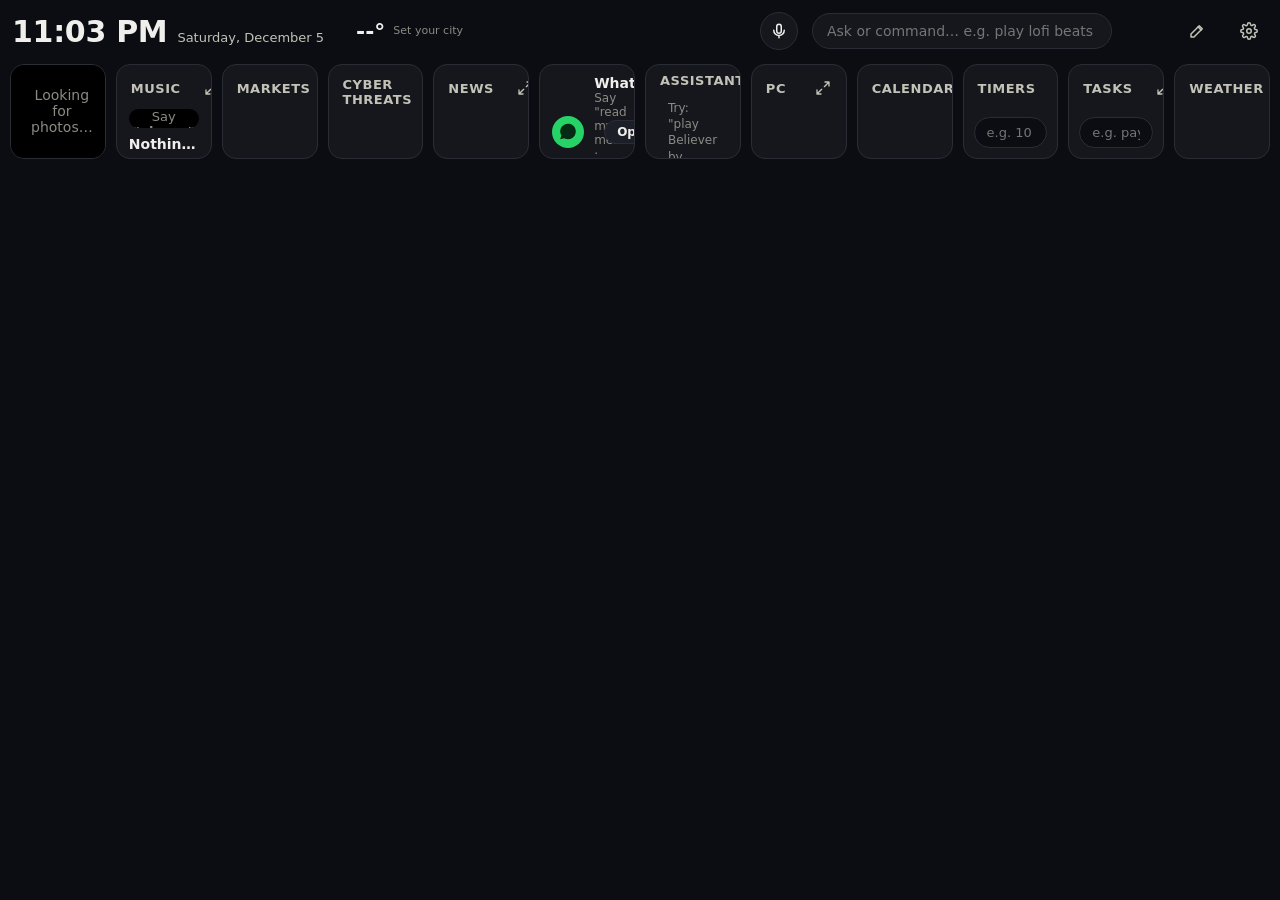
==== Dashboard/ui/index.html @ ad0b0dbe "Add Sekar's Dashboard Voice-controlled AI dashboard for a second monitor: photos, music and YouTube," ====
<!doctype html>
<html lang="en">
<head>
<meta charset="utf-8">
<meta name="viewport" content="width=device-width, initial-scale=1">
<title>Sekar's Dashboard</title>
<link rel="stylesheet" href="app.css">
</head>
<body>
<header class="top">
  <div class="clock"><b id="time">--:--</b><span id="date"></span></div>
  <button class="wx" id="wxBtn" title="Weather" aria-label="Weather"><span class="wx-ic" id="wxIc"></span><b id="wxTemp">--°</b><span class="wx-meta"><small id="wxPlace">Set your city</small><small id="wxRange"></small></span></button>
  <div class="zones" id="zones"></div>
  <div class="voice" id="voiceBar">
    <button class="mic" id="micBtn" title="Talk now (Ctrl+Alt+Space)" aria-label="Talk now" aria-describedby="voiceState"></button>
    <div class="voice-text">
      <small id="voiceState">Voice off</small>
      <span id="voiceLine">Type or say a command</span>
    </div>
  </div>
  <form class="ask" id="askForm" autocomplete="off">
    <input id="askInput" placeholder="Ask or command… e.g. play lofi beats" aria-label="Command">
  </form>
  <button class="icon-btn" id="muteBtn" title="Mute spoken replies" aria-label="Mute spoken replies" aria-pressed="false"></button>
  <button class="icon-btn" id="layoutBtn" title="Edit layout - move, resize, add or remove widgets" aria-label="Edit layout"></button>
  <button class="icon-btn" id="settingsBtn" title="Settings" aria-label="Settings"></button>
</header>

<main class="grid" id="grid">
  <section class="tile photos" data-tile="photos">
    <div class="photo-stage" id="photoStage">
      <div class="photo-bg" id="photoBg"></div>
      <img class="photo a" id="photoA" alt="">
      <img class="photo b" id="photoB" alt="">
      <div class="photo-empty" id="photoEmpty">Looking for photos…</div>
    </div>
    <div class="tile-head over">
      <h2>Photos</h2><span class="sub" id="photoSub"></span>
      <div class="head-acts">
        <button class="icon-btn sm" data-photo="prev" title="Previous photo" aria-label="Previous photo"></button>
        <button class="icon-btn sm" data-photo="next" title="Next photo" aria-label="Next photo"></button>
        <button class="icon-btn sm max-btn" title="Maximize" aria-label="Maximize"></button>
      </div>
    </div>
    <div class="photo-clock" id="photoClock"></div>
  </section>

  <section class="tile music" data-tile="music">
    <div class="tile-head">
      <h2>Music</h2><span class="sub" id="musicSub">YouTube</span>
      <div class="head-acts"><button class="icon-btn sm max-btn" title="Maximize" aria-label="Maximize"></button></div>
    </div>
    <div class="music-body">
      <div class="video-wrap"><div id="ytPlayer"></div><div class="video-empty" id="videoEmpty">Say <b>"play …"</b> or search below</div></div>
      <div class="music-side">
        <div class="now"><b id="songTitle">Nothing playing</b><small id="songChannel"></small></div>
        <div class="controls">
          <button class="icon-btn" data-music="previous" title="Previous" aria-label="Previous"></button>
          <button class="icon-btn big" data-music="toggle" id="playBtn" title="Play / pause" aria-label="Play or pause"></button>
          <button class="icon-btn" data-music="next" title="Next" aria-label="Next"></button>
          <input type="range" id="volume" min="0" max="100" value="60" aria-label="Volume">
        </div>
        <form class="search" id="musicForm" autocomplete="off"><input id="musicInput" placeholder="Search a song…" aria-label="Search a song"></form>
        <ol class="queue" id="queue"></ol>
      </div>
    </div>
  </section>

  <section class="tile stocks" data-tile="stocks">
    <div class="tile-head">
      <h2>Markets</h2><span class="sub" id="stocksSub"></span>
      <div class="head-acts"><button class="icon-btn sm max-btn" title="Maximize" aria-label="Maximize"></button></div>
    </div>
    <div class="stocks-body">
      <ul class="quotes" id="quotes"></ul>
      <div class="chart-panel" id="chartPanel">
        <div class="chart-head"><div><b id="chartName"></b><span id="chartPrice"></span></div>
          <div class="ranges" id="ranges"></div></div>
        <div class="chart" id="chart"></div>
      </div>
    </div>
  </section>

  <section class="tile cyber" data-tile="cyber">
    <div class="tile-head">
      <h2>Cyber threats</h2><span class="sub" id="cyberSub"></span>
      <div class="head-acts">
        <button class="btn sm" id="briefBtn">Brief me</button>
        <button class="icon-btn sm max-btn" title="Maximize" aria-label="Maximize"></button>
      </div>
    </div>
    <div class="cyber-body">
      <div class="news-col">
        <div class="explain" id="explain-cyber" hidden></div>
        <ul class="news" id="news"></ul>
      </div>
      <div class="kev-panel"><h3>Actively exploited (CISA KEV)</h3><ul class="kev" id="kev"></ul></div>
    </div>
  </section>

  <section class="tile news-tile" data-tile="news">
    <div class="tile-head">
      <h2>News</h2><span class="sub" id="genSub"></span>
      <div class="head-acts"><button class="icon-btn sm max-btn" title="Maximize" aria-label="Maximize"></button></div>
    </div>
    <div class="cyber-body">
      <div class="news-col">
        <div class="explain" id="explain-news" hidden></div>
        <ul class="news" id="genNews"></ul>
      </div>
    </div>
  </section>

  <section class="tile whatsapp" data-tile="whatsapp">
    <div class="wa-head">
      <div class="wa-ic" aria-hidden="true"></div>
      <div class="wa-text"><b>WhatsApp</b><small id="waStatus">Say "read my messages" · "open WhatsApp"</small></div>
      <button class="btn sm" id="waBtn">Open</button>
    </div>
    <ul class="wa-chats" id="waChats"></ul>
  </section>

  <section class="tile log-tile" data-tile="assistant">
    <div class="tile-head"><h2>Assistant</h2><span class="sub" id="aiSub"></span></div>
    <ol class="log" id="log"></ol>
  </section>

  <section class="tile pc" data-tile="pc">
    <div class="tile-head">
      <h2>PC</h2><span class="sub" id="pcSub"></span>
      <div class="head-acts"><button class="icon-btn sm max-btn" title="Maximize" aria-label="Maximize"></button></div>
    </div>
    <div class="pc-body" id="pcBody"></div>
  </section>

  <section class="tile calendar" data-tile="calendar">
    <div class="tile-head">
      <h2>Calendar</h2><span class="sub" id="calSub"></span>
      <div class="head-acts"><button class="icon-btn sm max-btn" title="Maximize" aria-label="Maximize"></button></div>
    </div>
    <ol class="cal-list" id="calList"></ol>
  </section>

  <section class="tile timers" data-tile="timers">
    <div class="tile-head">
      <h2>Timers</h2><span class="sub">Say "set a timer for 10 minutes"</span>
      <div class="head-acts"><button class="icon-btn sm max-btn" title="Maximize" aria-label="Maximize"></button></div>
    </div>
    <ul class="timer-list" id="timerList"></ul>
    <form class="timer-add" id="timerForm" autocomplete="off"><input id="timerInput" placeholder="e.g. 10 min tea · remind me at 6 pm to call Amma" aria-label="New timer or reminder"></form>
  </section>

  <section class="tile tasks" data-tile="tasks">
    <div class="tile-head">
      <h2>Tasks</h2><span class="sub" id="taskSub"></span>
      <div class="head-acts"><button class="icon-btn sm max-btn" title="Maximize" aria-label="Maximize"></button></div>
    </div>
    <ul class="task-list" id="taskList"></ul>
    <form class="task-add" id="taskForm" autocomplete="off"><input id="taskInput" placeholder="e.g. pay bill by friday 6 pm" aria-label="New task"></form>
  </section>

  <section class="tile weather" data-tile="weather">
    <div class="tile-head">
      <h2>Weather</h2><span class="sub" id="wxSub"></span>
      <div class="head-acts"><button class="icon-btn sm max-btn" title="Maximize" aria-label="Maximize"></button></div>
    </div>
    <div class="wx-body" id="wxBody"></div>
  </section>
</main>

<div class="edit-bar" id="editBar" hidden>
  <b>Edit layout</b><span>Drag a widget to move it, its blue corner to resize. ✕ removes it. Add:</span>
  <div class="edit-add" id="editAdd"></div>
  <button class="btn sm" id="editReset">Reset</button>
  <button class="btn sm" id="editCancel">Cancel</button>
  <button class="btn sm primary" id="editDone">Done</button>
</div>

<div class="alarm-banner" id="alarmBanner" role="alert" hidden></div>
<dialog id="settings" class="settings"></dialog>
<dialog id="studio" class="studio" aria-label="Widget Studio"></dialog>
<div class="toasts" id="toasts"></div>

<script src="app.js"></script>
<script src="https://www.youtube.com/iframe_api" async></script>
</body>
</html>
---- Dashboard/ui/app.css ----
/* Always dark: this lives on an always-on second monitor. Sized for 1280×720 CSS px and up. */
:root {
  color-scheme: dark;
  --bg: #0b0d12;
  --tile: #15171d;
  --tile-2: #1c1f27;
  --line: #2a2d36;
  --grid: #2c2c2a;
  --ink: #f0efec;
  --ink-2: #c3c2b7;
  --ink-3: #8b8a83;
  --accent: #5b9cf0;
  --series: #5b9cf0;
  --good: #0ca30c;
  --good-ink: #3fcf5a;
  --bad: #d03b3b;
  --bad-ink: #ff7b72;
  --warn: #e8a33b;
  --wa: #25d366;
  --r: 14px;
  --gap: 10px;
  font-family: "Segoe UI Variable Text", "Segoe UI", system-ui, sans-serif;
}
* { box-sizing: border-box; }
html, body { margin: 0; height: 100%; }
body { background: var(--bg); color: var(--ink); overflow: hidden; font-size: 14px; display: flex; flex-direction: column; }
button { font: inherit; color: inherit; cursor: pointer; }
input { font: inherit; color: inherit; }
h2 { font-size: 13px; font-weight: 600; letter-spacing: .04em; text-transform: uppercase; color: var(--ink-2); margin: 0; }
h3 { font-size: 12px; font-weight: 600; color: var(--ink-3); margin: 0 0 6px; text-transform: uppercase; letter-spacing: .04em; }
.ic { width: 18px; height: 18px; flex: none; }

/* ---------------------------------------------------------------- header */
.top { display: flex; align-items: center; gap: 14px; padding: 8px 12px 0; height: 54px; flex: none; }
.clock { display: flex; align-items: baseline; gap: 10px; flex: none; }
.clock b { font-size: 30px; font-weight: 600; font-variant-numeric: tabular-nums; letter-spacing: -.01em; }
.clock span { color: var(--ink-2); font-size: 13px; }
/* World clocks: small, after the weather */
.zones { display: flex; gap: 14px; flex: none; }
.zone { display: flex; flex-direction: column; line-height: 1.15; }
.zone b { font-size: 16px; font-weight: 600; font-variant-numeric: tabular-nums; }
.zone small { color: var(--ink-3); font-size: 11px; white-space: nowrap; }
/* Voice: just the mic. What it heard / answered pops up under it while active, then hides again. */
.voice { position: relative; flex: none; display: flex; align-items: center; margin-left: auto; }
.voice-text { position: absolute; top: calc(100% + 6px); right: 0; z-index: 45; width: 420px; max-width: 60vw;
  display: flex; flex-direction: column; line-height: 1.3; background: #1f2330; border: 1px solid var(--line); border-radius: 12px;
  padding: 8px 12px; box-shadow: 0 10px 30px rgba(0,0,0,.5); opacity: 0; transform: translateY(-4px); pointer-events: none;
  transition: opacity .2s, transform .2s; }
.voice.show .voice-text, .voice:hover .voice-text { opacity: 1; transform: none; }
.voice-text small { color: var(--ink-3); font-size: 11px; }
.voice-text span { display: -webkit-box; -webkit-line-clamp: 3; -webkit-box-orient: vertical; overflow: hidden; }
.mic { width: 38px; height: 38px; border-radius: 50%; border: 1px solid var(--line); background: var(--tile); display: grid; place-items: center; flex: none; }
.mic .ic { width: 18px; height: 18px; }
.voice[data-state="listening"] .mic { background: #1d3557; color: #9cc3ff; }
.voice[data-state="recording"] .mic { background: var(--bad); color: #fff; animation: pulse 1s infinite; }
.voice[data-state="transcribing"] .mic, .voice[data-state="thinking"] .mic { background: #3a2f12; color: var(--warn); }
.voice[data-state="error"] .mic { background: #3b1717; color: var(--bad-ink); }
@keyframes pulse { 50% { box-shadow: 0 0 0 7px rgba(208, 59, 59, .25); } }
.ask { width: 300px; flex: 0 1 300px; min-width: 160px; }
.ask input, .search input { width: 100%; background: var(--tile); border: 1px solid var(--line); border-radius: 999px; padding: 9px 14px; outline: none; }
.ask input:focus, .search input:focus { border-color: var(--accent); }
.icon-btn { width: 38px; height: 38px; border-radius: 10px; border: 0; background: transparent; display: grid; place-items: center; color: var(--ink-2); flex: none; }
.icon-btn:hover { background: var(--tile-2); color: var(--ink); }
.icon-btn.sm { width: 30px; height: 30px; border-radius: 8px; }
.icon-btn.sm .ic { width: 16px; height: 16px; }
.icon-btn.big { width: 46px; height: 46px; border-radius: 50%; background: var(--ink); color: var(--bg); }
.icon-btn.big:hover { background: #fff; color: var(--bg); }
.btn { border: 1px solid var(--line); background: var(--tile-2); border-radius: 999px; padding: 7px 16px; font-weight: 600;
  display: inline-flex; align-items: center; gap: 6px; }
.btn .ic { width: 14px; height: 14px; }
.btn:hover { border-color: var(--ink-3); }
.btn.sm { padding: 4px 12px; font-size: 12px; }
.btn.primary { background: var(--accent); border-color: var(--accent); color: #06101f; }

/* ---------------------------------------------------------------- grid + tiles */
/* 12 x 8 grid; each widget's spot comes from the saved layout (Layout.apply in app.js). */
.grid { flex: 1; min-height: 0; display: grid; gap: var(--gap); padding: var(--gap); position: relative;
  grid-template-columns: repeat(12, minmax(0, 1fr)); grid-template-rows: repeat(8, minmax(0, 1fr)); }
.tile.off:not(.max) { display: none; }
.tile { background: var(--tile); border: 1px solid var(--line); border-radius: var(--r); min-width: 0; min-height: 0;
  display: flex; flex-direction: column; overflow: hidden; position: relative; }
.tile-head { display: flex; align-items: center; gap: 8px; padding: 8px 8px 6px 14px; flex: none; }
.tile-head .sub { color: var(--ink-3); font-size: 12px; white-space: nowrap; overflow: hidden; text-overflow: ellipsis; }
.head-acts { margin-left: auto; display: flex; gap: 2px; align-items: center; }

/* Maximized: the tile covers the grid; photos cover the whole screen. */
.tile.max { position: fixed; inset: 54px var(--gap) var(--gap); z-index: 20; box-shadow: 0 20px 60px rgba(0,0,0,.6); }
.tile.photos.max { inset: 0; border-radius: 0; border: 0; z-index: 30; }
body.has-max .grid > .tile:not(.max) { visibility: hidden; }

/* ---------------------------------------------------------------- photos */
.photo-stage { position: absolute; inset: 0; background: #000; }
.photo-bg { position: absolute; inset: -40px; background-size: cover; background-position: center; filter: blur(30px) brightness(.45); transition: background-image 1.2s; }
.photo { position: absolute; inset: 0; width: 100%; height: 100%; object-fit: contain; opacity: 0; transition: opacity 1.2s ease; }
.photo.on { opacity: 1; }
.photo-empty { position: absolute; inset: 0; display: grid; place-items: center; color: var(--ink-3); text-align: center; padding: 20px; }
.tile-head.over { position: absolute; top: 0; left: 0; right: 0; z-index: 2; background: linear-gradient(rgba(0,0,0,.55), transparent); opacity: 0; transition: opacity .3s; }
.photos:hover .tile-head.over, .photos:focus-within .tile-head.over { opacity: 1; }
.tile-head.over h2, .tile-head.over .sub { color: #fff; }
.tile-head.over .icon-btn { color: #fff; }
.photo-clock { position: absolute; left: 28px; bottom: 22px; z-index: 2; display: none; text-shadow: 0 2px 12px rgba(0,0,0,.7); }
.photo-clock b { display: block; font-size: 72px; font-weight: 600; line-height: 1; font-variant-numeric: tabular-nums; }
.photo-clock span { font-size: 18px; color: #ddd; }
.photos.max .photo-clock { display: block; }

/* ---------------------------------------------------------------- music */
.music-body { flex: 1; min-height: 0; display: flex; flex-direction: column; gap: 8px; padding: 0 12px 12px; }
.video-wrap { position: relative; aspect-ratio: 16 / 9; max-height: 52%; background: #000; border-radius: 10px; overflow: hidden; flex: none; align-self: center; width: 100%; }
/* The YouTube API replaces #ytPlayer with an iframe that keeps the id, so both rules must use the id. */
#ytPlayer { position: absolute; inset: 0; width: 100%; height: 100%; border: 0; visibility: hidden; }
.video-wrap.loaded #ytPlayer { visibility: visible; }
.video-empty { position: absolute; inset: 0; display: grid; place-items: center; color: var(--ink-3); font-size: 13px; pointer-events: none; }
.music-side { display: flex; flex-direction: column; gap: 8px; min-height: 0; flex: 1; }
.now { display: flex; flex-direction: column; min-width: 0; }
.now b { white-space: nowrap; overflow: hidden; text-overflow: ellipsis; }
.now small { color: var(--ink-3); }
.controls { display: flex; align-items: center; gap: 6px; }
.controls input[type=range] { flex: 1; accent-color: var(--ink); min-width: 60px; margin-left: 8px; }
.queue { display: none; list-style: none; margin: 0; padding: 0; overflow: auto; flex: 1; }
.queue li { display: flex; gap: 10px; align-items: center; padding: 6px 8px; border-radius: 8px; cursor: pointer; }
.queue li:hover { background: var(--tile-2); }
.queue li.on { background: var(--tile-2); color: var(--accent); }
.queue img { width: 64px; height: 36px; object-fit: cover; border-radius: 4px; flex: none; }
.queue span { white-space: nowrap; overflow: hidden; text-overflow: ellipsis; }
.music.max .music-body { flex-direction: row; gap: 18px; padding: 4px 18px 18px; }
.music.max .video-wrap { max-height: none; width: auto; height: auto; flex: 1.8; align-self: flex-start; }
.music.max .music-side { flex: 1; }
.music.max .queue { display: block; }
.music.max .now b { font-size: 18px; white-space: normal; }

/* ---------------------------------------------------------------- stocks */
.stocks-body { flex: 1; min-height: 0; display: flex; gap: 14px; padding: 0 6px 8px; }
.quotes { list-style: none; margin: 0; padding: 0; overflow: auto; flex: 1; min-width: 0; }
.quotes li { display: grid; grid-template-columns: minmax(0, 1fr) 80px auto; align-items: center; gap: 8px; padding: 5px 8px; border-radius: 8px; cursor: pointer; }
.quotes li:hover, .quotes li.on { background: var(--tile-2); }
.q-name { min-width: 0; display: flex; flex-direction: column; line-height: 1.2; }
.q-name b { font-size: 13px; white-space: nowrap; overflow: hidden; text-overflow: ellipsis; }
.q-name small { color: var(--ink-3); font-size: 11px; }
.q-val { text-align: right; font-variant-numeric: tabular-nums; line-height: 1.2; }
.q-val b { display: block; font-size: 13px; }
.q-val small { font-size: 12px; font-weight: 600; }
.up { color: var(--good-ink); }
.down { color: var(--bad-ink); }
.spark { width: 80px; height: 26px; display: block; }
.chart-panel { display: none; flex: 2.2; min-width: 0; flex-direction: column; padding: 4px 8px; }
.stocks.max .chart-panel { display: flex; }
.stocks.max .quotes { flex: 1; max-width: 400px; }
.chart-head { display: flex; justify-content: space-between; align-items: flex-start; gap: 10px; margin-bottom: 8px; }
.chart-head b { font-size: 20px; display: block; }
.chart-head span { color: var(--ink-2); font-variant-numeric: tabular-nums; }
.ranges { display: flex; gap: 4px; }
.ranges button { border: 1px solid var(--line); background: transparent; border-radius: 999px; padding: 3px 11px; font-size: 12px; color: var(--ink-2); }
.ranges button.on { background: var(--ink); color: var(--bg); border-color: var(--ink); }
.chart { flex: 1; min-height: 0; position: relative; }
.chart svg { width: 100%; height: 100%; display: block; }
.chart .tip { position: absolute; pointer-events: none; background: #23262f; border: 1px solid var(--line); border-radius: 8px; padding: 5px 9px;
  font-size: 12px; white-space: nowrap; transform: translate(-50%, -110%); display: none; }
.chart .tip b { display: block; font-size: 13px; font-variant-numeric: tabular-nums; }

/* ---------------------------------------------------------------- cyber */
.cyber-body { flex: 1; min-height: 0; display: flex; gap: 16px; padding: 0 6px 8px; }
.news { list-style: none; margin: 0; padding: 0; overflow: auto; flex: 1; min-width: 0; }
.news li { padding: 6px 8px; border-radius: 8px; cursor: pointer; }
.news li:hover { background: var(--tile-2); }
.news b { font-size: 13px; font-weight: 500; display: -webkit-box; -webkit-line-clamp: 2; -webkit-box-orient: vertical; overflow: hidden; line-height: 1.3; }
.news small { color: var(--ink-3); font-size: 11px; }
.news p { display: none; margin: 4px 0 0; color: var(--ink-2); font-size: 13px; line-height: 1.4; }
.cyber.max .news p { display: block; }
.cyber.max .news b { font-size: 15px; -webkit-line-clamp: 3; }
.kev-panel { display: none; width: 340px; flex: none; overflow: auto; padding-top: 6px; }
.cyber.max .kev-panel { display: block; }
.kev { list-style: none; margin: 0; padding: 0; }
.kev li { padding: 8px 10px; border-radius: 8px; background: var(--tile-2); margin-bottom: 6px; cursor: pointer; }
.kev b { font-size: 13px; }
.kev small { display: block; color: var(--ink-2); font-size: 12px; margin-top: 2px; }
.tag { display: inline-block; font-size: 10px; font-weight: 700; padding: 1px 6px; border-radius: 4px; margin-left: 6px; vertical-align: 1px; }
.tag.ransom { background: #3b1717; color: var(--bad-ink); }

/* ---------------------------------------------------------------- header weather + mute */
.wx { display: flex; align-items: center; gap: 8px; background: transparent; border: 0; padding: 4px 10px; border-radius: 10px; flex: none; }
.wx:hover { background: var(--tile); }
.wx-ic .ic { width: 26px; height: 26px; color: var(--warn); }
.wx b { font-size: 22px; font-weight: 600; font-variant-numeric: tabular-nums; }
.wx-meta { display: flex; flex-direction: column; line-height: 1.2; text-align: left; }
.wx-meta small { color: var(--ink-3); font-size: 11px; white-space: nowrap; max-width: 130px; overflow: hidden; text-overflow: ellipsis; }
#muteBtn[aria-pressed="true"] { color: var(--bad-ink); background: #3b1717; }

/* ---------------------------------------------------------------- weather (compact in the grid, full when maximized) */
.weather:not(.max) .wx-body { display: flex; flex-direction: column; gap: 8px; padding: 0 12px 10px; overflow: hidden; }
.weather:not(.max) .wx-charts, .weather:not(.max) .wx-now dl { display: none; }
.weather:not(.max) .wx-now { flex-direction: row; align-items: center; gap: 10px; }
.weather:not(.max) .wx-now .ic { width: 40px; height: 40px; }
.weather:not(.max) .wx-now b { font-size: 36px; }
.weather:not(.max) .wx-now .lbl { font-size: 14px; color: var(--ink-2); }
.weather:not(.max) .wx-days { grid-template-columns: repeat(auto-fill, minmax(64px, 1fr)); grid-auto-rows: min-content; overflow: hidden; }
.weather.max .wx-body { flex: 1; min-height: 0; display: grid; grid-template-columns: 300px 1fr; grid-template-rows: auto 1fr auto; gap: 14px 22px; padding: 6px 18px 18px; }
.wx-now { grid-row: 1 / 3; display: flex; flex-direction: column; gap: 6px; }
.wx-now .ic { width: 64px; height: 64px; color: var(--warn); }
.wx-now b { font-size: 64px; font-weight: 600; line-height: 1; font-variant-numeric: tabular-nums; }
.wx-now .lbl { font-size: 20px; }
.wx-now dl { display: grid; grid-template-columns: auto 1fr; gap: 4px 14px; margin: 10px 0 0; color: var(--ink-2); }
.wx-now dt { color: var(--ink-3); }
.wx-now dd { margin: 0; font-variant-numeric: tabular-nums; }
.wx-charts { display: flex; flex-direction: column; gap: 6px; min-height: 0; grid-row: 1 / 3; }
.wx-charts h3 { margin: 4px 0 0; }
.wx-temp { flex: 1.4; min-height: 0; position: relative; }
.wx-rain { flex: 1; min-height: 0; position: relative; }
.wx-temp svg, .wx-rain svg { width: 100%; height: 100%; display: block; }
.wx-rain .tip, .wx-temp .tip { position: absolute; pointer-events: none; background: #23262f; border: 1px solid var(--line); border-radius: 8px; padding: 5px 9px; font-size: 12px; white-space: nowrap; transform: translate(-50%, -110%); display: none; }
.wx-days { grid-column: 1 / 3; display: grid; grid-template-columns: repeat(7, 1fr); gap: 8px; }
.wx-day { background: var(--tile-2); border-radius: 10px; padding: 8px 10px; display: flex; flex-direction: column; align-items: center; gap: 3px; font-size: 12px; }
.wx-day .ic { width: 24px; height: 24px; color: var(--warn); }
.wx-day b { font-size: 13px; }
.wx-day small { color: var(--ink-3); }
.wx-empty { grid-column: 1 / 3; color: var(--ink-3); padding: 30px; text-align: center; }

/* ---------------------------------------------------------------- cyber explain */
.news-col { flex: 1; min-width: 0; display: flex; flex-direction: column; gap: 8px; min-height: 0; }
.news li { display: grid; grid-template-columns: 1fr auto; gap: 2px 8px; align-items: start; }
.news li > b, .news li > small, .news li > p { grid-column: 1; }
.news .xp { grid-column: 2; grid-row: 1 / 3; border: 1px solid var(--line); background: transparent; color: var(--ink-2); border-radius: 999px; height: 26px; padding: 0 9px; display: flex; align-items: center; gap: 4px; font-size: 11px; font-weight: 600; }
.news .xp .ic { width: 14px; height: 14px; }
.news .xp:hover { color: var(--ink); border-color: var(--accent); }
.news .xp.busy { color: var(--accent); }
.explain { background: #16233a; border: 1px solid #284066; border-radius: 12px; padding: 10px 12px; flex: none; max-height: 55%; overflow: auto; }
.explain[hidden] { display: none; }
.explain-head { display: flex; align-items: flex-start; gap: 8px; }
.explain-head b { font-size: 13px; flex: 1; }
.explain p { margin: 6px 0 8px; line-height: 1.5; font-size: 14px; color: var(--ink); }
.explain small { color: var(--ink-3); font-size: 11px; }
.explain-acts { display: flex; gap: 6px; align-items: center; flex-wrap: wrap; }
.cyber.max .explain { max-height: 45%; }
.cyber.max .explain p { font-size: 16px; }

/* ---------------------------------------------------------------- whatsapp + log */
.whatsapp { flex: 1; min-height: 0; }
.wa-head { display: flex; align-items: center; gap: 10px; padding: 10px 12px 6px; flex: none; }
.wa-chats { list-style: none; margin: 0; padding: 0 8px 8px; overflow: auto; flex: 1; min-height: 0; }
.wa-chats li { display: grid; grid-template-columns: 1fr auto; gap: 0 8px; padding: 5px 6px; border-radius: 8px; }
.wa-chats li b { font-size: 13px; white-space: nowrap; overflow: hidden; text-overflow: ellipsis; }
.wa-chats li small { color: var(--ink-3); font-size: 11px; text-align: right; }
.wa-chats li span { grid-column: 1; color: var(--ink-2); font-size: 12px; white-space: nowrap; overflow: hidden; text-overflow: ellipsis; }
.wa-chats li .badge { grid-column: 2; grid-row: 2; justify-self: end; background: var(--wa); color: #062b14; font-weight: 700; font-size: 11px; border-radius: 999px; padding: 0 7px; }
.wa-chats .none { color: var(--ink-3); font-size: 12px; display: block; padding: 4px 6px; }
.wa-ic { width: 32px; height: 32px; border-radius: 50%; background: var(--wa); display: grid; place-items: center; color: #062b14; flex: none; }
.wa-ic .ic { width: 22px; height: 22px; }
.wa-text { flex: 1; min-width: 0; display: flex; flex-direction: column; }
.wa-text small { color: var(--ink-3); font-size: 12px; }
.log-tile { flex: 1; min-height: 0; }
.log { list-style: none; margin: 0; padding: 0 12px 10px; overflow: auto; flex: 1; display: flex; flex-direction: column; gap: 6px; }
.log li { padding: 6px 10px; border-radius: 10px; max-width: 92%; line-height: 1.35; font-size: 13px; }
.log li.you { align-self: flex-end; background: #1d3557; }
.log li.ai { align-self: flex-start; background: var(--tile-2); }
.log li.err { align-self: flex-start; background: #3b1717; color: var(--bad-ink); }
.log li small { display: block; color: var(--ink-3); font-size: 10px; }
.log .empty { color: var(--ink-3); align-self: stretch; max-width: none; font-size: 12px; }

/* ---------------------------------------------------------------- settings dialog */
.settings { background: var(--tile); color: var(--ink); border: 1px solid var(--line); border-radius: 16px; padding: 0; width: min(760px, 94vw); max-height: 92vh; }
.settings::backdrop { background: rgba(0,0,0,.6); }
.settings form { display: flex; flex-direction: column; max-height: 92vh; }
.set-head { display: flex; align-items: center; padding: 14px 18px; border-bottom: 1px solid var(--line); }
.set-head h2 { font-size: 15px; text-transform: none; letter-spacing: 0; color: var(--ink); }
.set-tabs { display: flex; gap: 4px; margin-left: 18px; }
.set-tabs button { border: 0; background: transparent; padding: 6px 12px; border-radius: 999px; color: var(--ink-2); }
.set-tabs button.on { background: var(--tile-2); color: var(--ink); }
.set-body { overflow: auto; padding: 16px 18px; }
.set-page { display: none; flex-direction: column; gap: 12px; }
.set-page.on { display: flex; }
.field { display: flex; flex-direction: column; gap: 4px; }
.field > span { font-size: 12px; color: var(--ink-2); }
.field small { color: var(--ink-3); font-size: 11px; }
.field input:not([type=checkbox]), .field select, .field textarea { background: var(--bg); border: 1px solid var(--line); border-radius: 8px; padding: 8px 10px; color: var(--ink); font: inherit; }
.field textarea { min-height: 60px; resize: vertical; }
.row { display: flex; gap: 12px; }
.row > * { flex: 1; min-width: 0; }
.check { flex-direction: row; align-items: center; gap: 8px; }
.seg { display: flex; gap: 6px; flex-wrap: wrap; }
.seg label { border: 1px solid var(--line); border-radius: 999px; padding: 6px 14px; cursor: pointer; }
.seg input { display: none; }
.seg label:has(input:checked) { background: var(--ink); color: var(--bg); border-color: var(--ink); }
.note { background: var(--tile-2); border-radius: 10px; padding: 10px 12px; font-size: 13px; color: var(--ink-2); line-height: 1.45; }
.note code { background: var(--bg); padding: 1px 5px; border-radius: 4px; color: var(--ink); }
.set-foot { display: flex; gap: 8px; justify-content: flex-end; padding: 12px 18px; border-top: 1px solid var(--line); align-items: center; }
.set-foot .out { margin-right: auto; font-size: 12px; color: var(--ink-2); }
[data-for] { display: none; }
[data-for].on { display: flex; }

/* ---------------------------------------------------------------- PC monitor */
.pc-body { flex: 1; min-height: 0; overflow: auto; padding: 0 12px 10px; display: grid; grid-template-columns: repeat(auto-fill, minmax(120px, 1fr)); gap: 8px; align-content: start; }
.meter { background: var(--tile-2); border-radius: 10px; padding: 8px 10px; display: flex; flex-direction: column; gap: 4px; min-width: 0; }
.meter small { color: var(--ink-3); font-size: 11px; white-space: nowrap; overflow: hidden; text-overflow: ellipsis; }
.meter b { font-size: 20px; font-variant-numeric: tabular-nums; line-height: 1.1; }
.meter b span { font-size: 12px; color: var(--ink-2); font-weight: 500; }
.bar { height: 4px; border-radius: 2px; background: var(--grid); overflow: hidden; }
.bar i { display: block; height: 100%; background: var(--series); border-radius: 2px; }
.bar i.hot { background: var(--warn); }
.bar i.full { background: var(--bad); }
.meter .spark { width: 100%; height: 22px; }

/* ---------------------------------------------------------------- calendar */
.cal-list { list-style: none; margin: 0; padding: 0 10px 10px; overflow: auto; flex: 1; min-height: 0; }
.cal-day { font-size: 11px; font-weight: 700; color: var(--ink-3); text-transform: uppercase; letter-spacing: .04em; padding: 8px 4px 3px; }
.cal-ev { display: grid; grid-template-columns: 70px 1fr; gap: 0 10px; padding: 5px 6px; border-radius: 8px; border-left: 3px solid transparent; }
.cal-ev time { color: var(--ink-2); font-size: 12px; font-variant-numeric: tabular-nums; }
.cal-ev b { font-size: 13px; font-weight: 500; white-space: nowrap; overflow: hidden; text-overflow: ellipsis; }
.cal-ev small { grid-column: 2; color: var(--ink-3); font-size: 11px; white-space: nowrap; overflow: hidden; text-overflow: ellipsis; }
.cal-ev.now { background: #16233a; border-left-color: var(--accent); }
.cal-ev.next { border-left-color: var(--ink-3); }
.cal-ev.past { opacity: .5; }
.cal-empty { color: var(--ink-3); font-size: 13px; padding: 10px 6px; line-height: 1.5; }
/* Month view (shown when no calendar is linked) */
.month { height: 100%; display: flex; flex-direction: column; gap: 6px; }
.month-head { display: flex; align-items: center; gap: 4px; }
.month-head b { flex: 1; text-align: center; font-size: 15px; }
.month-grid { flex: 1; display: grid; grid-template-columns: repeat(7, 1fr); grid-auto-rows: minmax(18px, 1fr); gap: 2px; text-align: center; min-height: 0; }
.month-grid em { font-style: normal; font-size: 11px; color: var(--ink-3); font-weight: 600; align-self: center; }
.month-grid span { display: grid; place-items: center; border-radius: 8px; font-size: 13px; font-variant-numeric: tabular-nums; }
.month-grid span.wkend { color: var(--ink-3); }
.month-grid span.today { background: var(--accent); color: #06101f; font-weight: 700; }
.month-today { margin: 0; text-align: center; color: var(--ink-2); font-size: 12px; }
.calendar.max .month-grid span { font-size: 22px; }
.calendar.max .month-head b { font-size: 22px; }

/* ---------------------------------------------------------------- timers */
.timer-list { list-style: none; margin: 0; padding: 0 10px; overflow: auto; flex: 1; min-height: 0; display: flex; flex-direction: column; gap: 6px; }
.timer { display: grid; grid-template-columns: minmax(0, 1fr) auto auto; align-items: center; gap: 2px 2px; background: var(--tile-2); border-radius: 10px; padding: 8px 6px 8px 10px; }
.timer b { grid-column: 1; grid-row: 1; font-size: 22px; font-variant-numeric: tabular-nums; line-height: 1.1; white-space: nowrap; overflow: hidden; text-overflow: ellipsis; }
.timer b[data-kind="reminder"] { font-size: 17px; }
.timer small { grid-column: 1 / -1; grid-row: 2; color: var(--ink-2); font-size: 12px; white-space: nowrap; overflow: hidden; text-overflow: ellipsis; }
.timer [data-timer="plus"] { grid-column: 2; grid-row: 1; font-size: 12px; font-weight: 600; }
.timer [data-timer="cancel"] { grid-column: 3; grid-row: 1; }
.timer b { display: flex; align-items: center; gap: 6px; }
.tbar { grid-column: 1 / -1; grid-row: 3; height: 3px; border-radius: 2px; background: var(--grid); overflow: hidden; margin-top: 4px; }
.tbar i { display: block; height: 100%; background: var(--series); transition: width 1s linear; }
/* Under 20 % of the time left: red */
.timer.low b, .timer.low .hourglass { color: var(--bad-ink); }
.timer.low .tbar i { background: var(--bad); }
/* Hourglass: sand runs down, then it flips */
.hourglass { display: inline-flex; color: var(--ink-2); animation: flip 4s ease-in-out infinite; }
.hourglass .ic { width: 18px; height: 18px; }
.hourglass .sand-top { animation: drain 4s linear infinite; transform-origin: 12px 6px; }
.hourglass .sand-bottom { animation: fill 4s linear infinite; transform-origin: 12px 20px; }
@keyframes flip { 0%, 88% { transform: rotate(0); } 100% { transform: rotate(180deg); } }
@keyframes drain { 0% { transform: scaleY(1); } 85%, 100% { transform: scaleY(0); } }
@keyframes fill { 0% { transform: scaleY(0); } 85%, 100% { transform: scaleY(1); } }
/* Finished: the item and the whole widget flash until acknowledged */
.timer.done { background: var(--bad); color: #fff; cursor: pointer; grid-template-columns: minmax(0, 1fr) auto auto; gap: 4px 6px; }
.timer.done b { font-size: 18px; }
.timer.done small { color: #ffe1de; }
.timer.done .btn { background: rgba(0,0,0,.25); border-color: rgba(255,255,255,.4); color: #fff; }
.timer.done .btn.stop, .alarm-banner .btn.stop { background: #fff; color: var(--bad); border-color: #fff; }
.tile.timers.alarm { animation: alarm-flash 1s steps(1) infinite; cursor: pointer; }
@keyframes alarm-flash { 0% { border-color: var(--bad); box-shadow: 0 0 0 3px var(--bad), 0 0 30px rgba(208,59,59,.6); background: #3b1717; }
  50% { border-color: var(--line); box-shadow: none; background: var(--tile); } }
.alarm-banner { position: fixed; top: 8px; left: 50%; transform: translateX(-50%); z-index: 70; display: flex; align-items: center; gap: 10px;
  background: var(--bad); color: #fff; border-radius: 14px; padding: 8px 10px 8px 14px; box-shadow: 0 10px 40px rgba(0,0,0,.6);
  animation: banner-flash 1s steps(1) infinite; max-width: calc(100vw - 24px); }
.alarm-banner[hidden] { display: none; }
.alarm-banner .ic { width: 22px; height: 22px; }
.alarm-banner b { font-size: 16px; white-space: nowrap; overflow: hidden; text-overflow: ellipsis; }
.alarm-banner .btn { background: rgba(0,0,0,.25); border-color: rgba(255,255,255,.4); color: #fff; }
@keyframes banner-flash { 50% { background: #7a1f1f; } }
@media (prefers-reduced-motion: reduce) { .hourglass, .hourglass path { animation: none; } }
.timers .none { color: var(--ink-3); font-size: 13px; padding: 4px 2px; }
.timer-add { padding: 8px 10px 10px; flex: none; }
.timer-add input { width: 100%; background: var(--bg); border: 1px solid var(--line); border-radius: 999px; padding: 7px 12px; outline: none; font-size: 13px; }
.timer-add input:focus { border-color: var(--accent); }

/* ---------------------------------------------------------------- tasks */
.task-list { list-style: none; margin: 0; padding: 0 10px; overflow: auto; flex: 1; min-height: 0; display: flex; flex-direction: column; gap: 6px; }
.task { display: grid; grid-template-columns: minmax(0, 1fr) auto auto; align-items: center; gap: 2px 4px; background: var(--tile-2); border-radius: 10px; padding: 8px 6px 8px 10px; }
.task b { grid-column: 1; grid-row: 1; font-size: 15px; font-weight: 600; overflow: hidden; text-overflow: ellipsis; white-space: nowrap; }
.task small { grid-column: 1 / -1; grid-row: 2; color: var(--ink-2); font-size: 12px; white-space: nowrap; overflow: hidden; text-overflow: ellipsis; }
.task [data-task="done"] { grid-column: 2; grid-row: 1; }
.task [data-task="reopen"] { grid-column: 2; grid-row: 1; }
.task [data-task="delete"] { grid-column: 3; grid-row: 1; }
.task.over small { color: var(--bad-ink); }
.task.over b::before { content: "● "; color: var(--bad-ink); }
.task.old small .age { color: #e3b341; }
.task.is-done b { text-decoration: line-through; color: var(--ink-3); font-weight: 400; }
.tasks .none { color: var(--ink-3); font-size: 13px; padding: 4px 2px; }
.task-add { padding: 8px 10px 10px; flex: none; }
.task-add input { width: 100%; background: var(--bg); border: 1px solid var(--line); border-radius: 999px; padding: 7px 12px; outline: none; font-size: 13px; }
.task-add input:focus { border-color: var(--accent); }

/* ---------------------------------------------------------------- briefing card */
.log li.brief { align-self: stretch; max-width: none; background: #16233a; border: 1px solid #284066; }

/* ---------------------------------------------------------------- layout editor */
/* Sits over the header while editing, so it never covers a widget's resize corner. */
.edit-bar { position: fixed; left: var(--gap); right: var(--gap); top: 6px; min-height: 44px; z-index: 60; display: flex; align-items: center; gap: 10px;
  background: #1f2330; border: 1px solid var(--accent); border-radius: 14px; padding: 6px 10px 6px 16px; box-shadow: 0 12px 40px rgba(0,0,0,.6); flex-wrap: wrap; }
.edit-bar .edit-add { flex: 1; }
body.editing { user-select: none; }
.edit-bar[hidden] { display: none; }
.edit-bar > span { color: var(--ink-3); font-size: 12px; }
.edit-add { display: flex; gap: 6px; flex-wrap: wrap; }
.edit-add button { border: 1px dashed var(--ink-3); background: transparent; border-radius: 999px; padding: 4px 10px; font-size: 12px; color: var(--ink-2); }
.edit-add button:hover { border-color: var(--accent); color: var(--ink); }
body.editing .grid { background-image: linear-gradient(var(--line) 1px, transparent 1px), linear-gradient(90deg, var(--line) 1px, transparent 1px);
  background-size: calc((100% - var(--gap) * 2) / 12) calc((100% - var(--gap) * 2) / 8); background-position: var(--gap) var(--gap); background-origin: content-box; }
body.editing .tile:not(.off) { outline: 2px dashed var(--accent); outline-offset: -2px; }
body.editing .tile > :not(.ed) { opacity: .35; pointer-events: none; }
.ed { display: none; }
body.editing .tile:not(.off) > .ed { display: flex; }
.ed-move { position: absolute; inset: 0; z-index: 5; cursor: grab; align-items: center; justify-content: center; flex-direction: column; gap: 4px; touch-action: none; }
.ed-move b { font-size: 16px; }
.ed-move small { color: var(--ink-2); font-size: 12px; }
.ed-move:active { cursor: grabbing; }
.ed-resize { position: absolute; right: 0; bottom: 0; width: 26px; height: 26px; z-index: 6; cursor: nwse-resize; touch-action: none;
  background: linear-gradient(135deg, transparent 50%, var(--accent) 50%); border-bottom-right-radius: var(--r); }
.ed-remove { position: absolute; top: 6px; right: 6px; z-index: 7; width: 28px; height: 28px; border-radius: 50%; border: 0; background: var(--bad); color: #fff;
  align-items: center; justify-content: center; font-weight: 700; }
.tile.dragging { z-index: 40; box-shadow: 0 16px 50px rgba(0,0,0,.7); }
.tile.bad { outline-color: var(--bad) !important; }
.ghost { border: 2px dashed var(--ink-3); border-radius: var(--r); pointer-events: none; z-index: 1; }

/* ---------------------------------------------------------------- custom widgets (Widget Studio) */
.tile.custom .cw-body, .studio-preview .cw-body { flex: 1; min-height: 0; position: relative; }
.cw-frame { position: absolute; inset: 0; width: 100%; height: 100%; border: 0; background: transparent; }
.ed-ai { position: absolute; left: 50%; bottom: 10px; transform: translateX(-50%); z-index: 7; border: 0; border-radius: 999px;
  background: var(--accent); color: #06101f; font-weight: 700; font-size: 12px; padding: 5px 12px; align-items: center; }
.edit-add .studio-btn { border-style: solid; border-color: var(--accent); color: var(--ink); }
.btn.danger { border-color: var(--bad); color: var(--bad-ink); }
.btn:disabled { opacity: .4; cursor: default; }
.set-sub { margin: 10px 0 0; text-transform: none; letter-spacing: 0; font-size: 13px; color: var(--ink); }
[data-wfor][hidden] { display: none; }

.studio { background: var(--tile); color: var(--ink); border: 1px solid var(--line); border-radius: 16px; padding: 0;
  width: min(1180px, 96vw); height: min(680px, 92vh); max-width: none; max-height: none; }
.studio::backdrop { background: rgba(0,0,0,.65); }
.studio-wrap { display: grid; grid-template-columns: 360px 1fr; height: 100%; }
.studio-side { display: flex; flex-direction: column; min-height: 0; border-right: 1px solid var(--line); }
.studio-side .set-head { gap: 10px; }
.studio-chat { list-style: none; margin: 0; padding: 12px; overflow: auto; flex: 1; display: flex; flex-direction: column; gap: 8px; }
.studio-chat li { padding: 8px 11px; border-radius: 12px; font-size: 13px; line-height: 1.45; max-width: 92%; white-space: pre-wrap; }
.studio-chat .user { align-self: flex-end; background: #1d3557; }
.studio-chat .agent { align-self: flex-start; background: var(--tile-2); }
.studio-chat .agent.working { color: var(--ink-2); animation: pulse-text 1.4s ease-in-out infinite; }
.studio-chat .agent.err { background: #3b1717; color: var(--bad-ink); }
.studio-chat .hint { color: var(--ink-3); max-width: none; }
.studio-chat .keyask { max-width: none; white-space: normal; display: flex; flex-direction: column; gap: 6px; }
.studio-chat .keyask small { color: var(--ink-3); }
@keyframes pulse-text { 50% { opacity: .5; } }
.studio-keys { padding: 0 12px; display: flex; flex-direction: column; gap: 6px; font-size: 12px; }
.studio-keys:empty { display: none; }
.studio-keys small { color: var(--ink-3); }
.keyrow { display: flex; gap: 6px; align-items: center; }
.keyrow label { font-size: 12px; color: var(--ink-2); min-width: 110px; }
.keyrow input { flex: 1; min-width: 0; background: var(--bg); border: 1px solid var(--line); border-radius: 8px; padding: 6px 9px; color: var(--ink); }
.studio-ask { display: flex; gap: 6px; padding: 10px 12px; border-top: 1px solid var(--line); }
.studio-ask input { flex: 1; min-width: 0; background: var(--bg); border: 1px solid var(--line); border-radius: 999px; padding: 9px 14px; outline: none; }
.studio-ask input:focus { border-color: var(--accent); }
.studio-foot { display: flex; gap: 6px; align-items: center; padding: 10px 12px; border-top: 1px solid var(--line); flex-wrap: wrap; }
.studio-foot .grow, .studio-bar .grow { flex: 1; }
.studio-main { display: flex; flex-direction: column; min-width: 0; min-height: 0; }
.studio-bar { display: flex; align-items: center; gap: 8px; padding: 10px 14px; border-bottom: 1px solid var(--line); font-size: 12px; color: var(--ink-2); }
.studio-bar select { background: var(--bg); color: var(--ink); border: 1px solid var(--line); border-radius: 6px; padding: 2px 4px; }
.studio-bar .ok { color: var(--good-ink); }
.studio-bar .err { color: var(--bad-ink); }
.studio-stage { flex: 1; min-height: 0; display: grid; place-items: center; padding: 14px; overflow: hidden;
  background-image: radial-gradient(var(--line) 1px, transparent 1px); background-size: 16px 16px; }
.studio-preview { transform-origin: center; flex: none; }
.studio-perm { padding: 0 14px 14px; }
.studio-perm:empty { display: none; }
.perm { background: #16233a; border: 1px solid #284066; border-radius: 12px; padding: 12px 14px; font-size: 13px; }
.perm p { margin: 6px 0; }
.perm .row { justify-content: flex-end; gap: 8px; }
.perm .row > * { flex: 0 0 auto; }

/* ---------------------------------------------------------------- toasts */
.toasts { position: fixed; bottom: 16px; left: 50%; transform: translateX(-50%); display: flex; flex-direction: column; gap: 6px; z-index: 50; }
.toast { background: #23262f; border: 1px solid var(--line); border-radius: 10px; padding: 8px 14px; font-size: 13px; }
.toast.err { border-color: var(--bad); }

@media (prefers-reduced-motion: reduce) { .photo, .photo-bg { transition: none; } .voice[data-state="recording"] .mic { animation: none; } }
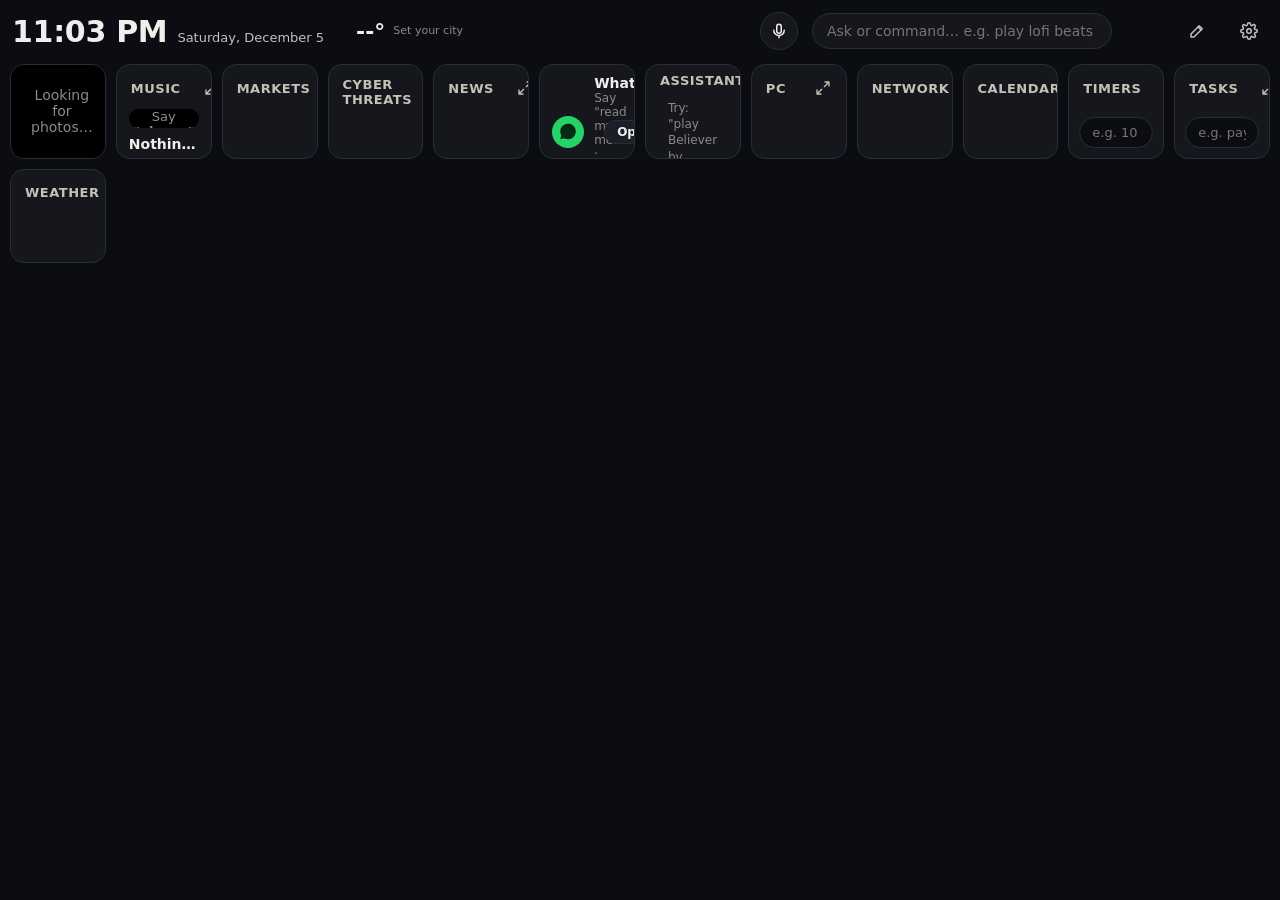
==== commit 9193878b: "Dashboard 1.0.0: Windows installer, Network tile, site download - packaging/: PyInstaller recipe, In" ====
--- a/Dashboard/ui/index.html
+++ b/Dashboard/ui/index.html
@@ -133,6 +133,17 @@
     <div class="pc-body" id="pcBody"></div>
   </section>
 
+  <section class="tile network" data-tile="network">
+    <div class="tile-head">
+      <h2>Network</h2><span class="sub" id="netSub"></span>
+      <div class="head-acts">
+        <button class="icon-btn sm" id="netOpen" title="Open Network Watch" aria-label="Open Network Watch">↗</button>
+        <button class="icon-btn sm max-btn" title="Maximize" aria-label="Maximize"></button>
+      </div>
+    </div>
+    <div class="net-body" id="netBody"></div>
+  </section>
+
   <section class="tile calendar" data-tile="calendar">
     <div class="tile-head">
       <h2>Calendar</h2><span class="sub" id="calSub"></span>
--- a/Dashboard/ui/app.css
+++ b/Dashboard/ui/app.css
@@ -475,3 +475,28 @@
 .toast.err { border-color: var(--bad); }
 
 @media (prefers-reduced-motion: reduce) { .photo, .photo-bg { transition: none; } .voice[data-state="recording"] .mic { animation: none; } }
+
+/* ---------------------------------------------------------------- Network tile (data from Sekar's Network Watch) */
+.net-body { flex: 1; overflow-y: auto; overflow-x: hidden; min-height: 0; padding: 0 12px 10px; display: flex; flex-direction: column; gap: 8px; }
+.net-stats { display: grid; grid-template-columns: repeat(auto-fit, minmax(72px, 1fr)); gap: 6px; }
+.net-stats div { background: var(--tile-2); border-radius: 10px; padding: 6px 8px; min-width: 0; }
+.net-stats small { display: block; white-space: nowrap; overflow: hidden; text-overflow: ellipsis; }
+.net-stats b { display: block; font-size: 20px; font-variant-numeric: tabular-nums; line-height: 1.2; }
+.net-stats small { color: var(--ink-3); font-size: 11px; }
+.net-stats .warn { box-shadow: inset 0 0 0 1px var(--warn); }
+.net-stats .warn small { color: var(--warn); }
+.net-body h3 { margin: 4px 0 0; }
+.net-list { list-style: none; margin: 0; padding: 0; display: grid; gap: 2px; }
+.net-list li { display: flex; justify-content: space-between; gap: 8px; font-size: 12.5px; padding: 3px 0; border-bottom: 1px solid var(--line); }
+.net-list li:last-child { border-bottom: 0; }
+.net-list li span { min-width: 0; overflow: hidden; text-overflow: ellipsis; white-space: nowrap; }
+.net-list li small { color: var(--ink-3); white-space: nowrap; }
+.net-list li.warn { flex-direction: column; gap: 0; min-width: 0; }
+.net-list li.warn b, .net-list li.warn small { overflow: hidden; text-overflow: ellipsis; white-space: nowrap; }
+.net-list li.warn b { color: var(--warn); font-weight: 600; }
+.net-list.mons li span { color: var(--good-ink); }
+.net-list.mons li.bad span { color: var(--bad-ink); }
+.net-more { color: var(--ink-3); font-size: 11.5px; }
+.net-off { margin: auto; text-align: center; color: var(--ink-2); }
+.net-off p { margin: 0 0 10px; }
+.net-body .btn.sm { align-self: flex-start; }
